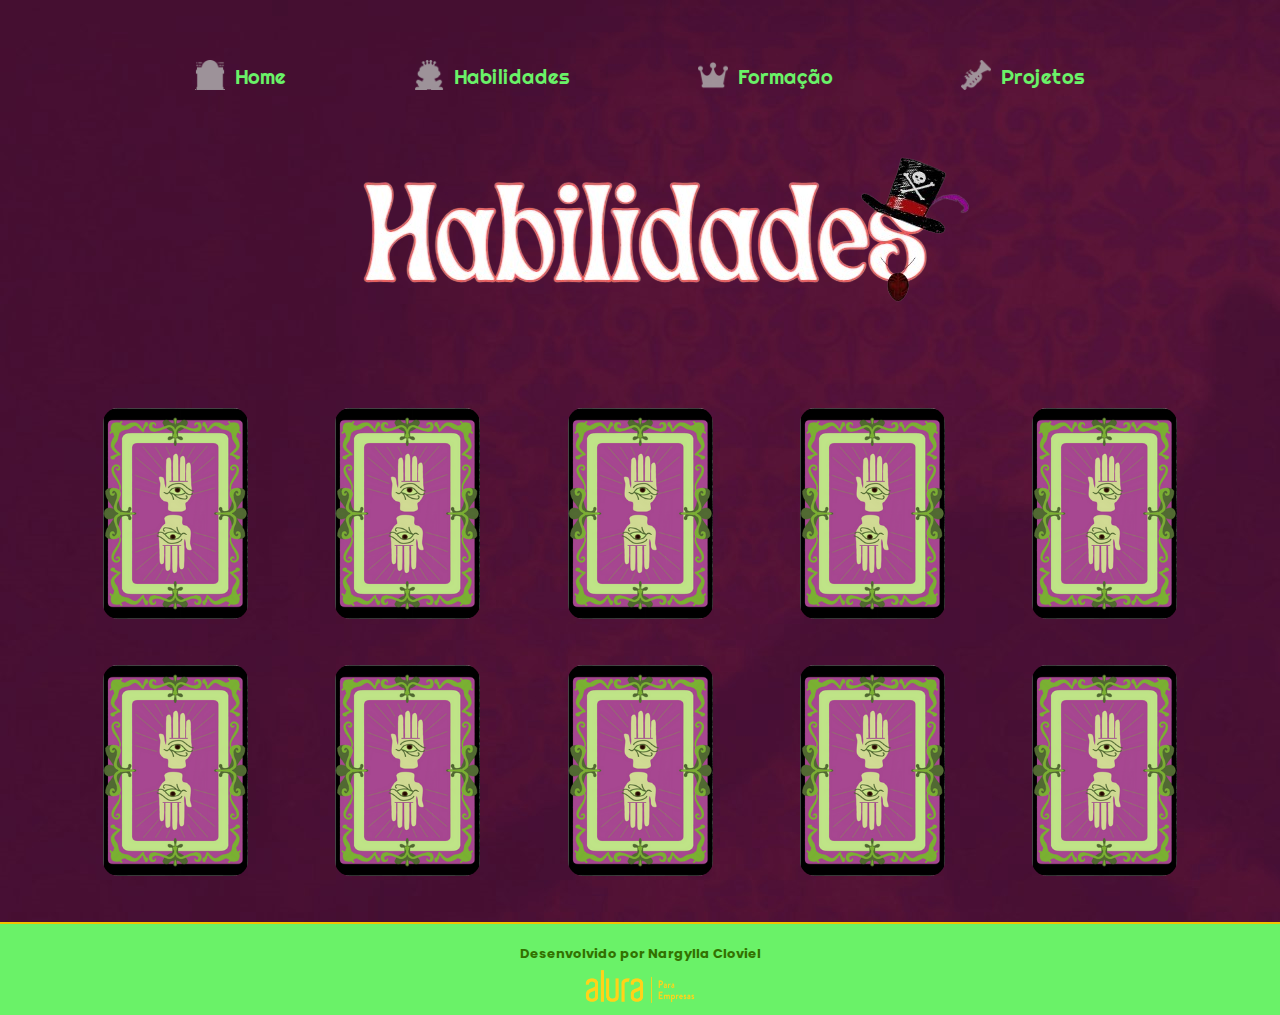
==== habilidades.html @ c48d7365 "arquivos" ====
<!DOCTYPE html>
<html lang="pt-br">

<head>
    <meta charset="UTF-8">
    <meta name="viewport" content="width=device-width, initial-scale=1.0">
    <title>Portfolio Nargylla</title>
    <link rel="stylesheet" href="style-hab.css">
</head>

<body class="body_habilidades">
    <section class="menu">
        <nav class="menu__links">
            <div class="menu__link">
                <img class="img-icon" src="img/restaurante.png" width="30px" height="30px" alt="icone de restaurante">
                <a class="texto_cabecalho" href="index.html">Home</a>
            </div>
            <div class="menu__link">
                <img class="img-icon" src="img/sapo.png" width="30px" height="30px" alt="icone de sapo príncipe">
                <a class="texto_cabecalho" href="habilidades.html">Habilidades</a>
            </div>
            <div class="menu__link">
                <img class="img-icon" src="img/coroa.png" width="30px" height="30px" alt="icone de coroa">
                <a class="texto_cabecalho" href="#">Formação</a>
            </div>
            <div class="menu__link">
                <img class="img-icon" src="img/trompete.png" width="30px" height="30px" alt="icone de trompete">
                <a class="texto_cabecalho" href="#">Projetos</a>
            </div>
        </nav>
    </section>
    <div class="titulo">
    <img src="img/titulo-habilidades.png">
    </div>
    <section class="habilidades_principal">
        <div class="flip-card-container">

            <div class="flip-card">
                <div class="flip-card-inner">
                    <div class="flip-card-front">
                        <img class="img-carta" src="cartas-dr-facilier/carta-frente.png" alt="Carta do Dr facilier"
                            width:="307px" height="211">
                    </div>
                    <div class="flip-card-back">
                        <img class="img-carta" src="cartas-dr-facilier/carta-html.png" alt="Carta do Dr facilier"
                            width:="307px" height="211">
                    </div>
                </div>
            </div>

            <div class="flip-card">
                <div class="flip-card-inner">
                    <div class="flip-card-front">
                        <img class="img-carta" src="cartas-dr-facilier/carta-frente.png" alt="Carta do Dr facilier"
                            width:="307px" height="211">
                    </div>
                    <div class="flip-card-back">
                        <img class="img-carta" src="cartas-dr-facilier/carta-css.png" alt="Carta do Dr facilier"
                            width:="307px" height="211">
                    </div>
                </div>
            </div>

            <div class="flip-card">
                <div class="flip-card-inner">
                    <div class="flip-card-front">
                        <img class="img-carta" src="cartas-dr-facilier/carta-frente.png" alt="Carta do Dr facilier"
                            width:="307px" height="211">
                    </div>
                    <div class="flip-card-back">
                        <img class="img-carta" src="cartas-dr-facilier/carta-js.png" alt="Carta do Dr facilier"
                            width:="307px" height="211">
                    </div>
                </div>
            </div>

            <div class="flip-card">
                <div class="flip-card-inner">
                    <div class="flip-card-front">
                        <img class="img-carta" src="cartas-dr-facilier/carta-frente.png" alt="Carta do Dr facilier"
                            width:="307px" height="211">
                    </div>
                    <div class="flip-card-back">
                        <img class="img-carta" src="cartas-dr-facilier/carta-python.png" alt="Carta do Dr facilier"
                            width:="307px" height="211">
                    </div>
                </div>
            </div>

            <div class="flip-card">
                <div class="flip-card-inner">
                    <div class="flip-card-front">
                        <img class="img-carta" src="cartas-dr-facilier/carta-frente.png" alt="Carta do Dr facilier"
                            width:="307px" height="211">
                    </div>
                    <div class="flip-card-back">
                        <img class="img-carta" src="cartas-dr-facilier/carta-pandas.png" alt="Carta do Dr facilier"
                            width:="307px" height="211">
                    </div>
                </div>
            </div>

            <div class="flip-card">
                <div class="flip-card-inner">
                    <div class="flip-card-front">
                        <img class="img-carta" src="cartas-dr-facilier/carta-frente.png" alt="Carta do Dr facilier"
                            width:="307px" height="211">
                    </div>
                    <div class="flip-card-back">
                        <img class="img-carta" src="cartas-dr-facilier/cartas-numpy.png" alt="Carta do Dr facilier"
                            width:="307px" height="211">
                    </div>
                </div>
            </div>

            <div class="flip-card">
                <div class="flip-card-inner">
                    <div class="flip-card-front">
                        <img class="img-carta" src="cartas-dr-facilier/carta-frente.png" alt="Carta do Dr facilier"
                            width:="307px" height="211">
                    </div>
                    <div class="flip-card-back">
                        <img class="img-carta" src="cartas-dr-facilier/cartas-matplotli.png" alt="Carta do Dr facilier"
                            width:="307px" height="211">
                    </div>
                </div>
            </div>

            <div class="flip-card">
                <div class="flip-card-inner">
                    <div class="flip-card-front">
                        <img class="img-carta" src="cartas-dr-facilier/carta-frente.png" alt="Carta do Dr facilier"
                            width:="307px" height="211">
                    </div>
                    <div class="flip-card-back">
                        <img class="img-carta" src="cartas-dr-facilier/carta-tableau.png" alt="Carta do Dr facilier"
                            width:="307px" height="211">
                    </div>
                </div>
            </div>

            <div class="flip-card">
                <div class="flip-card-inner">
                    <div class="flip-card-front">
                        <img class="img-carta" src="cartas-dr-facilier/carta-frente.png" alt="Carta do Dr facilier"
                            width:="307px" height="211">
                    </div>
                    <div class="flip-card-back">
                        <img class="img-carta" src="cartas-dr-facilier/carta-ingles.png" alt="Carta do Dr facilier"
                            width:="307px" height="211">
                    </div>
                </div>
            </div>

            <div class="flip-card">
                <div class="flip-card-inner">
                    <div class="flip-card-front">
                        <img class="img-carta" src="cartas-dr-facilier/carta-frente.png" alt="Carta do Dr facilier"
                            width:="307px" height="211">
                    </div>
                    <div class="flip-card-back">
                        <img class="img-carta" src="cartas-dr-facilier/carta-git-guthub.png" alt="Carta do Dr facilier"
                            width:="307px" height="211">
                    </div>
                </div>
            </div>

        </div>
    </section>
    <footer>
        <h4>Desenvolvido por Nargylla Cloviel</h4>
        <img src="img/logo-alura.png" width="110px" height="46px">
    </footer>
</body>
---- style-hab.css ----
@import url('https://fonts.googleapis.com/css2?family=Borel&family=Righteous&family=Wix+Madefor+Text:ital,wght@0,400..800;1,400..800&display=swap');
@import url('https://fonts.googleapis.com/css2?family=Borel&family=Poppins:ital,wght@0,100;0,200;0,300;0,400;0,500;0,600;0,700;0,800;0,900;1,100;1,200;1,300;1,400;1,500;1,600;1,700;1,800;1,900&family=Righteous&family=Wix+Madefor+Text:ital,wght@0,400..800;1,400..800&display=swap');
@import url('https://fonts.googleapis.com/css2?family=Macondo+Swash+Caps&display=swap');
@font-face {
    font-family: Princesa e o sapo;
    src: url("PrincesS AND THE FROG.ttf") format('truetype');
}

:root{
    --cor-de-fundo: #afe1ae;
    --cor-de-texto: #875211;
    --cor-cinza: #3a3736;
    --cor-footer: #6AF268;

    --fonte-cabecalho: 'Righteous', sans-serif;
    --fonte-principal: 'Poppins', sans-serif;
    --fonte-titulo: 'Macondo Swash Caps', cursive;
}
* {
    margin: 0;
    padding: 0;
    box-sizing: border-box;
}

.body_habilidades{
    background-image: url("img/background-dr-facilier.jpg");
    
}

.menu, .habilidades_principal {
    margin: 60px 84px 0px;
}

.menu__links{
    display: flex;
    flex-direction: row;
    gap: 128px;
    justify-content: center;
}

.menu__link {
    display: flex;
    flex-direction: row;
    gap: 10px;
    align-items: flex-end;
}

.texto_cabecalho {
    font-family: var(--fonte-cabecalho);
    font-size: 1.25rem;
    color: var(--cor-footer);
    text-decoration: none;
}

.img-icon{
    filter: contrast(0) brightness(1.4) opacity(0.8);
}


.titulo{
    display: flex;
    flex-direction: column;
    align-items: center;
}

.flip-card-container{
    display: flex;
    flex-wrap: wrap;
    gap: 50px;
  }

.flip-card {
    background-color: transparent;
    width: 160px;
    height: 207px;
    perspective: 1000px;
    flex-grow: 1;
  }

.img-carta{
    border-radius: 15px;
}
  

.flip-card-inner {
    position: relative;
    width: 100%;
    height: 100%;
    text-align: center;
    transition: transform 1.0s;
    transform-style: preserve-3d;
  }
  

.flip-card:hover .flip-card-inner {
    transform: rotateY(-180deg);
  }
  
.flip-card-front, .flip-card-back {
    position: absolute;
    width: 100%;
    height: 100%;
    -webkit-backface-visibility: hidden; 
    backface-visibility: hidden;
  }
  

.flip-card-back {
    transform: rotateY(180deg);
  }
  

footer{
    display: flex;
    flex-direction: column;
    align-items: center;
    padding: 20px 0px 5px;
    margin-top: 50px;
    background-color: var(--cor-footer);
    font-family: var(--fonte-principal);
    font-size: 13px;
    color: #327100;
    border-top: 2px solid #F3C400;
}
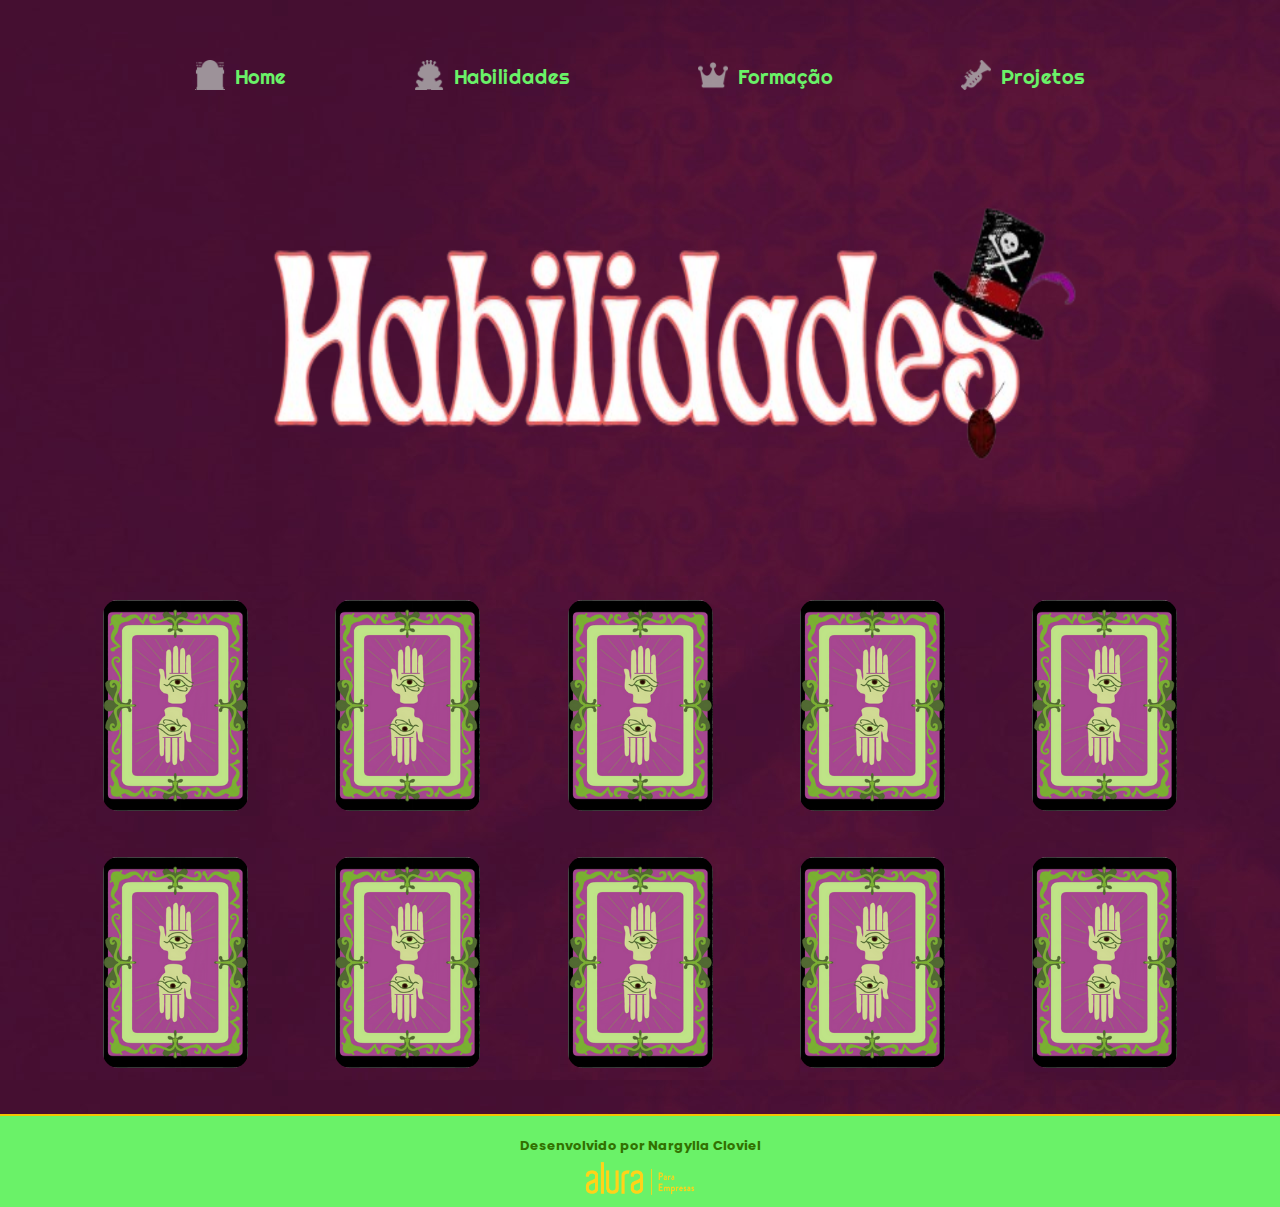
==== commit da542f89: "Add files via upload" ====
--- a/habilidades.html
+++ b/habilidades.html
@@ -1,174 +1,174 @@
-<!DOCTYPE html>
-<html lang="pt-br">
-
-<head>
-    <meta charset="UTF-8">
-    <meta name="viewport" content="width=device-width, initial-scale=1.0">
-    <title>Portfolio Nargylla</title>
-    <link rel="stylesheet" href="style-hab.css">
-</head>
-
-<body class="body_habilidades">
-    <section class="menu">
-        <nav class="menu__links">
-            <div class="menu__link">
-                <img class="img-icon" src="img/restaurante.png" width="30px" height="30px" alt="icone de restaurante">
-                <a class="texto_cabecalho" href="index.html">Home</a>
-            </div>
-            <div class="menu__link">
-                <img class="img-icon" src="img/sapo.png" width="30px" height="30px" alt="icone de sapo príncipe">
-                <a class="texto_cabecalho" href="habilidades.html">Habilidades</a>
-            </div>
-            <div class="menu__link">
-                <img class="img-icon" src="img/coroa.png" width="30px" height="30px" alt="icone de coroa">
-                <a class="texto_cabecalho" href="#">Formação</a>
-            </div>
-            <div class="menu__link">
-                <img class="img-icon" src="img/trompete.png" width="30px" height="30px" alt="icone de trompete">
-                <a class="texto_cabecalho" href="#">Projetos</a>
-            </div>
-        </nav>
-    </section>
-    <div class="titulo">
-    <img src="img/titulo-habilidades.png">
-    </div>
-    <section class="habilidades_principal">
-        <div class="flip-card-container">
-
-            <div class="flip-card">
-                <div class="flip-card-inner">
-                    <div class="flip-card-front">
-                        <img class="img-carta" src="cartas-dr-facilier/carta-frente.png" alt="Carta do Dr facilier"
-                            width:="307px" height="211">
-                    </div>
-                    <div class="flip-card-back">
-                        <img class="img-carta" src="cartas-dr-facilier/carta-html.png" alt="Carta do Dr facilier"
-                            width:="307px" height="211">
-                    </div>
-                </div>
-            </div>
-
-            <div class="flip-card">
-                <div class="flip-card-inner">
-                    <div class="flip-card-front">
-                        <img class="img-carta" src="cartas-dr-facilier/carta-frente.png" alt="Carta do Dr facilier"
-                            width:="307px" height="211">
-                    </div>
-                    <div class="flip-card-back">
-                        <img class="img-carta" src="cartas-dr-facilier/carta-css.png" alt="Carta do Dr facilier"
-                            width:="307px" height="211">
-                    </div>
-                </div>
-            </div>
-
-            <div class="flip-card">
-                <div class="flip-card-inner">
-                    <div class="flip-card-front">
-                        <img class="img-carta" src="cartas-dr-facilier/carta-frente.png" alt="Carta do Dr facilier"
-                            width:="307px" height="211">
-                    </div>
-                    <div class="flip-card-back">
-                        <img class="img-carta" src="cartas-dr-facilier/carta-js.png" alt="Carta do Dr facilier"
-                            width:="307px" height="211">
-                    </div>
-                </div>
-            </div>
-
-            <div class="flip-card">
-                <div class="flip-card-inner">
-                    <div class="flip-card-front">
-                        <img class="img-carta" src="cartas-dr-facilier/carta-frente.png" alt="Carta do Dr facilier"
-                            width:="307px" height="211">
-                    </div>
-                    <div class="flip-card-back">
-                        <img class="img-carta" src="cartas-dr-facilier/carta-python.png" alt="Carta do Dr facilier"
-                            width:="307px" height="211">
-                    </div>
-                </div>
-            </div>
-
-            <div class="flip-card">
-                <div class="flip-card-inner">
-                    <div class="flip-card-front">
-                        <img class="img-carta" src="cartas-dr-facilier/carta-frente.png" alt="Carta do Dr facilier"
-                            width:="307px" height="211">
-                    </div>
-                    <div class="flip-card-back">
-                        <img class="img-carta" src="cartas-dr-facilier/carta-pandas.png" alt="Carta do Dr facilier"
-                            width:="307px" height="211">
-                    </div>
-                </div>
-            </div>
-
-            <div class="flip-card">
-                <div class="flip-card-inner">
-                    <div class="flip-card-front">
-                        <img class="img-carta" src="cartas-dr-facilier/carta-frente.png" alt="Carta do Dr facilier"
-                            width:="307px" height="211">
-                    </div>
-                    <div class="flip-card-back">
-                        <img class="img-carta" src="cartas-dr-facilier/cartas-numpy.png" alt="Carta do Dr facilier"
-                            width:="307px" height="211">
-                    </div>
-                </div>
-            </div>
-
-            <div class="flip-card">
-                <div class="flip-card-inner">
-                    <div class="flip-card-front">
-                        <img class="img-carta" src="cartas-dr-facilier/carta-frente.png" alt="Carta do Dr facilier"
-                            width:="307px" height="211">
-                    </div>
-                    <div class="flip-card-back">
-                        <img class="img-carta" src="cartas-dr-facilier/cartas-matplotli.png" alt="Carta do Dr facilier"
-                            width:="307px" height="211">
-                    </div>
-                </div>
-            </div>
-
-            <div class="flip-card">
-                <div class="flip-card-inner">
-                    <div class="flip-card-front">
-                        <img class="img-carta" src="cartas-dr-facilier/carta-frente.png" alt="Carta do Dr facilier"
-                            width:="307px" height="211">
-                    </div>
-                    <div class="flip-card-back">
-                        <img class="img-carta" src="cartas-dr-facilier/carta-tableau.png" alt="Carta do Dr facilier"
-                            width:="307px" height="211">
-                    </div>
-                </div>
-            </div>
-
-            <div class="flip-card">
-                <div class="flip-card-inner">
-                    <div class="flip-card-front">
-                        <img class="img-carta" src="cartas-dr-facilier/carta-frente.png" alt="Carta do Dr facilier"
-                            width:="307px" height="211">
-                    </div>
-                    <div class="flip-card-back">
-                        <img class="img-carta" src="cartas-dr-facilier/carta-ingles.png" alt="Carta do Dr facilier"
-                            width:="307px" height="211">
-                    </div>
-                </div>
-            </div>
-
-            <div class="flip-card">
-                <div class="flip-card-inner">
-                    <div class="flip-card-front">
-                        <img class="img-carta" src="cartas-dr-facilier/carta-frente.png" alt="Carta do Dr facilier"
-                            width:="307px" height="211">
-                    </div>
-                    <div class="flip-card-back">
-                        <img class="img-carta" src="cartas-dr-facilier/carta-git-guthub.png" alt="Carta do Dr facilier"
-                            width:="307px" height="211">
-                    </div>
-                </div>
-            </div>
-
-        </div>
-    </section>
-    <footer>
-        <h4>Desenvolvido por Nargylla Cloviel</h4>
-        <img src="img/logo-alura.png" width="110px" height="46px">
-    </footer>
+<!DOCTYPE html>
+<html lang="pt-br">
+
+<head>
+    <meta charset="UTF-8">
+    <meta name="viewport" content="width=device-width, initial-scale=1.0">
+    <title>Portfolio Nargylla</title>
+    <link rel="stylesheet" href="style-hab.css">
+</head>
+
+<body class="body_habilidades">
+    <section class="menu">
+        <nav class="menu__links">
+            <div class="menu__link">
+                <img class="img-icon" src="img/restaurante.png" width="30px" height="30px" alt="icone de restaurante">
+                <a class="texto_cabecalho" href="index.html">Home</a>
+            </div>
+            <div class="menu__link">
+                <img class="img-icon" src="img/sapo.png" width="30px" height="30px" alt="icone de sapo príncipe">
+                <a class="texto_cabecalho" href="habilidades.html">Habilidades</a>
+            </div>
+            <div class="menu__link">
+                <img class="img-icon" src="img/coroa.png" width="30px" height="30px" alt="icone de coroa">
+                <a class="texto_cabecalho" href="formacao.html">Formação</a>
+            </div>
+            <div class="menu__link">
+                <img class="img-icon" src="img/trompete.png" width="30px" height="30px" alt="icone de trompete">
+                <a class="texto_cabecalho" href="#">Projetos</a>
+            </div>
+        </nav>
+    </section>
+    <div class="titulo">
+    <img class= "imagemTitulo"src="img/titulo-habilidades.png">
+    </div>
+    <section class="habilidades_principal">
+        <div class="flip-card-container">
+
+            <div class="flip-card">
+                <div class="flip-card-inner">
+                    <div class="flip-card-front">
+                        <img class="img-carta" src="cartas-dr-facilier/carta-frente.png" alt="Carta do Dr facilier"
+                            width:="307px" height="211">
+                    </div>
+                    <div class="flip-card-back">
+                        <img class="img-carta" src="cartas-dr-facilier/carta-html.png" alt="Carta do Dr facilier"
+                            width:="307px" height="211">
+                    </div>
+                </div>
+            </div>
+
+            <div class="flip-card">
+                <div class="flip-card-inner">
+                    <div class="flip-card-front">
+                        <img class="img-carta" src="cartas-dr-facilier/carta-frente.png" alt="Carta do Dr facilier"
+                            width:="307px" height="211">
+                    </div>
+                    <div class="flip-card-back">
+                        <img class="img-carta" src="cartas-dr-facilier/carta-css.png" alt="Carta do Dr facilier"
+                            width:="307px" height="211">
+                    </div>
+                </div>
+            </div>
+
+            <div class="flip-card">
+                <div class="flip-card-inner">
+                    <div class="flip-card-front">
+                        <img class="img-carta" src="cartas-dr-facilier/carta-frente.png" alt="Carta do Dr facilier"
+                            width:="307px" height="211">
+                    </div>
+                    <div class="flip-card-back">
+                        <img class="img-carta" src="cartas-dr-facilier/carta-js.png" alt="Carta do Dr facilier"
+                            width:="307px" height="211">
+                    </div>
+                </div>
+            </div>
+
+            <div class="flip-card">
+                <div class="flip-card-inner">
+                    <div class="flip-card-front">
+                        <img class="img-carta" src="cartas-dr-facilier/carta-frente.png" alt="Carta do Dr facilier"
+                            width:="307px" height="211">
+                    </div>
+                    <div class="flip-card-back">
+                        <img class="img-carta" src="cartas-dr-facilier/carta-python.png" alt="Carta do Dr facilier"
+                            width:="307px" height="211">
+                    </div>
+                </div>
+            </div>
+
+            <div class="flip-card">
+                <div class="flip-card-inner">
+                    <div class="flip-card-front">
+                        <img class="img-carta" src="cartas-dr-facilier/carta-frente.png" alt="Carta do Dr facilier"
+                            width:="307px" height="211">
+                    </div>
+                    <div class="flip-card-back">
+                        <img class="img-carta" src="cartas-dr-facilier/carta-pandas.png" alt="Carta do Dr facilier"
+                            width:="307px" height="211">
+                    </div>
+                </div>
+            </div>
+
+            <div class="flip-card">
+                <div class="flip-card-inner">
+                    <div class="flip-card-front">
+                        <img class="img-carta" src="cartas-dr-facilier/carta-frente.png" alt="Carta do Dr facilier"
+                            width:="307px" height="211">
+                    </div>
+                    <div class="flip-card-back">
+                        <img class="img-carta" src="cartas-dr-facilier/cartas-numpy.png" alt="Carta do Dr facilier"
+                            width:="307px" height="211">
+                    </div>
+                </div>
+            </div>
+
+            <div class="flip-card">
+                <div class="flip-card-inner">
+                    <div class="flip-card-front">
+                        <img class="img-carta" src="cartas-dr-facilier/carta-frente.png" alt="Carta do Dr facilier"
+                            width:="307px" height="211">
+                    </div>
+                    <div class="flip-card-back">
+                        <img class="img-carta" src="cartas-dr-facilier/cartas-matplotli.png" alt="Carta do Dr facilier"
+                            width:="307px" height="211">
+                    </div>
+                </div>
+            </div>
+
+            <div class="flip-card">
+                <div class="flip-card-inner">
+                    <div class="flip-card-front">
+                        <img class="img-carta" src="cartas-dr-facilier/carta-frente.png" alt="Carta do Dr facilier"
+                            width:="307px" height="211">
+                    </div>
+                    <div class="flip-card-back">
+                        <img class="img-carta" src="cartas-dr-facilier/carta-tableau.png" alt="Carta do Dr facilier"
+                            width:="307px" height="211">
+                    </div>
+                </div>
+            </div>
+
+            <div class="flip-card">
+                <div class="flip-card-inner">
+                    <div class="flip-card-front">
+                        <img class="img-carta" src="cartas-dr-facilier/carta-frente.png" alt="Carta do Dr facilier"
+                            width:="307px" height="211">
+                    </div>
+                    <div class="flip-card-back">
+                        <img class="img-carta" src="cartas-dr-facilier/carta-ingles.png" alt="Carta do Dr facilier"
+                            width:="307px" height="211">
+                    </div>
+                </div>
+            </div>
+
+            <div class="flip-card">
+                <div class="flip-card-inner">
+                    <div class="flip-card-front">
+                        <img class="img-carta" src="cartas-dr-facilier/carta-frente.png" alt="Carta do Dr facilier"
+                            width:="307px" height="211">
+                    </div>
+                    <div class="flip-card-back">
+                        <img class="img-carta" src="cartas-dr-facilier/carta-git-guthub.png" alt="Carta do Dr facilier"
+                            width:="307px" height="211">
+                    </div>
+                </div>
+            </div>
+
+        </div>
+    </section>
+    <footer>
+        <h4>Desenvolvido por Nargylla Cloviel</h4>
+        <img src="img/logo-alura.png" width="110px" height="46px">
+    </footer>
 </body>--- a/style-hab.css
+++ b/style-hab.css
@@ -1,124 +1,124 @@
-@import url('https://fonts.googleapis.com/css2?family=Borel&family=Righteous&family=Wix+Madefor+Text:ital,wght@0,400..800;1,400..800&display=swap');
-@import url('https://fonts.googleapis.com/css2?family=Borel&family=Poppins:ital,wght@0,100;0,200;0,300;0,400;0,500;0,600;0,700;0,800;0,900;1,100;1,200;1,300;1,400;1,500;1,600;1,700;1,800;1,900&family=Righteous&family=Wix+Madefor+Text:ital,wght@0,400..800;1,400..800&display=swap');
-@import url('https://fonts.googleapis.com/css2?family=Macondo+Swash+Caps&display=swap');
-@font-face {
-    font-family: Princesa e o sapo;
-    src: url("PrincesS AND THE FROG.ttf") format('truetype');
-}
-
-:root{
-    --cor-de-fundo: #afe1ae;
-    --cor-de-texto: #875211;
-    --cor-cinza: #3a3736;
-    --cor-footer: #6AF268;
-
-    --fonte-cabecalho: 'Righteous', sans-serif;
-    --fonte-principal: 'Poppins', sans-serif;
-    --fonte-titulo: 'Macondo Swash Caps', cursive;
-}
-* {
-    margin: 0;
-    padding: 0;
-    box-sizing: border-box;
-}
-
-.body_habilidades{
-    background-image: url("img/background-dr-facilier.jpg");
-    
-}
-
-.menu, .habilidades_principal {
-    margin: 60px 84px 0px;
-}
-
-.menu__links{
-    display: flex;
-    flex-direction: row;
-    gap: 128px;
-    justify-content: center;
-}
-
-.menu__link {
-    display: flex;
-    flex-direction: row;
-    gap: 10px;
-    align-items: flex-end;
-}
-
-.texto_cabecalho {
-    font-family: var(--fonte-cabecalho);
-    font-size: 1.25rem;
-    color: var(--cor-footer);
-    text-decoration: none;
-}
-
-.img-icon{
-    filter: contrast(0) brightness(1.4) opacity(0.8);
-}
-
-
-.titulo{
-    display: flex;
-    flex-direction: column;
-    align-items: center;
-}
-
-.flip-card-container{
-    display: flex;
-    flex-wrap: wrap;
-    gap: 50px;
-  }
-
-.flip-card {
-    background-color: transparent;
-    width: 160px;
-    height: 207px;
-    perspective: 1000px;
-    flex-grow: 1;
-  }
-
-.img-carta{
-    border-radius: 15px;
-}
-  
-
-.flip-card-inner {
-    position: relative;
-    width: 100%;
-    height: 100%;
-    text-align: center;
-    transition: transform 1.0s;
-    transform-style: preserve-3d;
-  }
-  
-
-.flip-card:hover .flip-card-inner {
-    transform: rotateY(-180deg);
-  }
-  
-.flip-card-front, .flip-card-back {
-    position: absolute;
-    width: 100%;
-    height: 100%;
-    -webkit-backface-visibility: hidden; 
-    backface-visibility: hidden;
-  }
-  
-
-.flip-card-back {
-    transform: rotateY(180deg);
-  }
-  
-
-footer{
-    display: flex;
-    flex-direction: column;
-    align-items: center;
-    padding: 20px 0px 5px;
-    margin-top: 50px;
-    background-color: var(--cor-footer);
-    font-family: var(--fonte-principal);
-    font-size: 13px;
-    color: #327100;
-    border-top: 2px solid #F3C400;
+@import url('https://fonts.googleapis.com/css2?family=Borel&family=Righteous&family=Wix+Madefor+Text:ital,wght@0,400..800;1,400..800&display=swap');
+@import url('https://fonts.googleapis.com/css2?family=Borel&family=Poppins:ital,wght@0,100;0,200;0,300;0,400;0,500;0,600;0,700;0,800;0,900;1,100;1,200;1,300;1,400;1,500;1,600;1,700;1,800;1,900&family=Righteous&family=Wix+Madefor+Text:ital,wght@0,400..800;1,400..800&display=swap');
+@import url('https://fonts.googleapis.com/css2?family=Macondo+Swash+Caps&display=swap');
+
+:root{
+    --cor-de-fundo: #afe1ae;
+    --cor-de-texto: #875211;
+    --cor-cinza: #3a3736;
+    --cor-footer: #6AF268;
+
+    --fonte-cabecalho: 'Righteous', sans-serif;
+    --fonte-principal: 'Poppins', sans-serif;
+    --fonte-titulo: 'Macondo Swash Caps', cursive;
+}
+* {
+    margin: 0;
+    padding: 0;
+    box-sizing: border-box;
+}
+
+.body_habilidades{
+    background-image: url("img/background-dr-facilier.jpg");
+    
+}
+
+.menu, .habilidades_principal {
+    margin: 60px 84px 0px;
+}
+
+.menu__links{
+    display: flex;
+    flex-direction: row;
+    gap: 128px;
+    justify-content: center;
+}
+
+.menu__link {
+    display: flex;
+    flex-direction: row;
+    gap: 10px;
+    align-items: flex-end;
+}
+
+.texto_cabecalho {
+    font-family: var(--fonte-cabecalho);
+    font-size: 1.25rem;
+    color: var(--cor-footer);
+    text-decoration: none;
+}
+
+.img-icon{
+    filter: contrast(0) brightness(1.4) opacity(0.8);
+}
+
+
+.titulo{
+    display: flex;
+    flex-direction: column;
+    align-items: center;
+}
+
+.imagemTitulo{
+    width: 100vh;
+    height: 50vh;
+}
+.flip-card-container{
+    display: flex;
+    flex-wrap: wrap;
+    gap: 50px;
+  }
+
+.flip-card {
+    background-color: transparent;
+    width: 160px;
+    height: 207px;
+    perspective: 1000px;
+    flex-grow: 1;
+  }
+
+.img-carta{
+    border-radius: 15px;
+}
+  
+
+.flip-card-inner {
+    position: relative;
+    width: 100%;
+    height: 100%;
+    text-align: center;
+    transition: transform 1.0s;
+    transform-style: preserve-3d;
+  }
+  
+
+.flip-card:hover .flip-card-inner {
+    transform: rotateY(-180deg);
+  }
+  
+.flip-card-front, .flip-card-back {
+    position: absolute;
+    width: 100%;
+    height: 100%;
+    -webkit-backface-visibility: hidden; 
+    backface-visibility: hidden;
+  }
+  
+
+.flip-card-back {
+    transform: rotateY(180deg);
+  }
+  
+
+footer{
+    display: flex;
+    flex-direction: column;
+    align-items: center;
+    padding: 20px 0px 5px;
+    margin-top: 50px;
+    background-color: var(--cor-footer);
+    font-family: var(--fonte-principal);
+    font-size: 13px;
+    color: #327100;
+    border-top: 2px solid #F3C400;
 }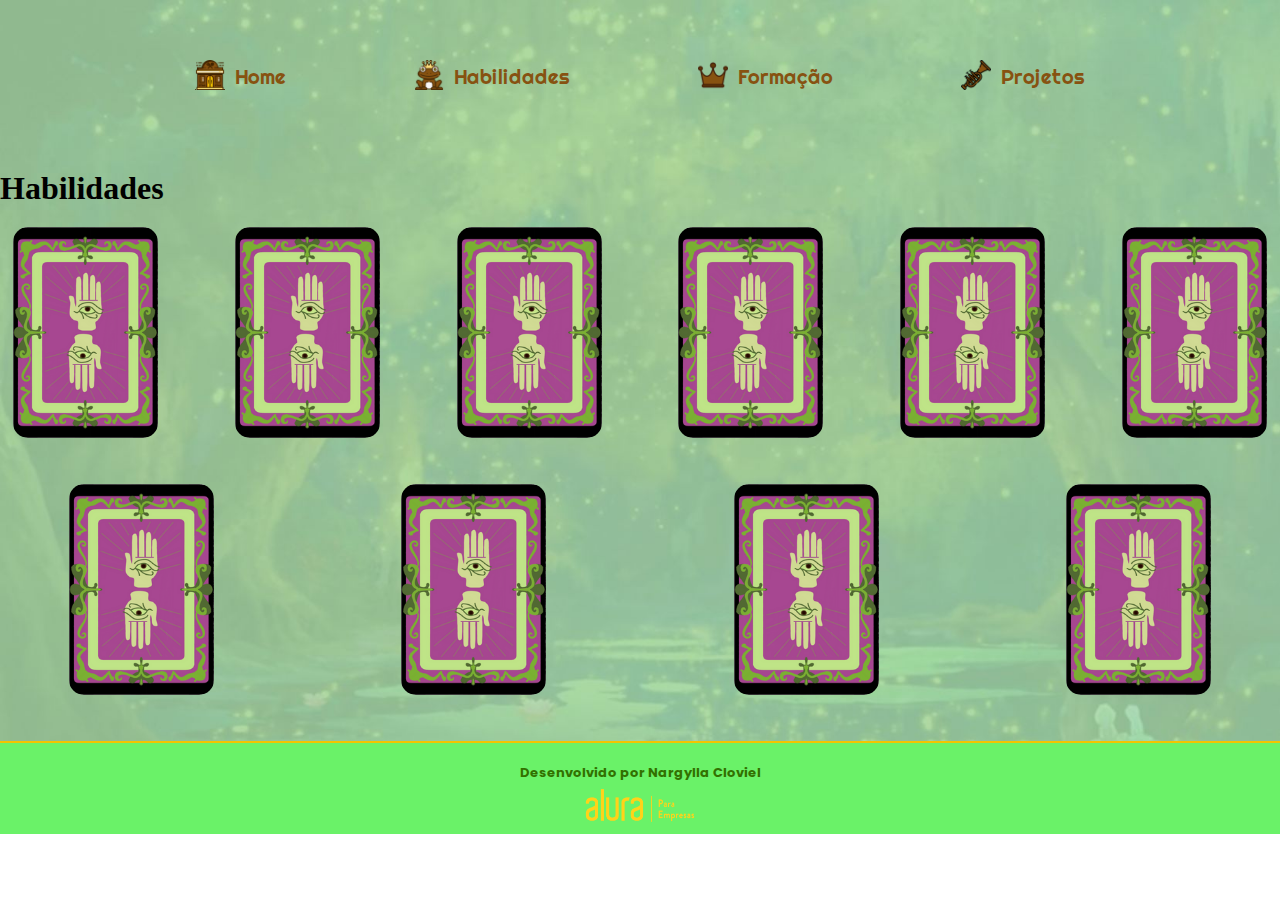
==== commit 1a38caea: "Add files via upload" ====
--- a/habilidades.html
+++ b/habilidades.html
@@ -29,8 +29,8 @@
             </div>
         </nav>
     </section>
-    <div class="titulo">
-    <img class= "imagemTitulo"src="img/titulo-habilidades.png">
+    <div>
+        <h1 class="titulo">Habilidades</h1>
     </div>
     <section class="habilidades_principal">
         <div class="flip-card-container">
--- a/style-hab.css
+++ b/style-hab.css
@@ -1,6 +1,9 @@
 @import url('https://fonts.googleapis.com/css2?family=Borel&family=Righteous&family=Wix+Madefor+Text:ital,wght@0,400..800;1,400..800&display=swap');
 @import url('https://fonts.googleapis.com/css2?family=Borel&family=Poppins:ital,wght@0,100;0,200;0,300;0,400;0,500;0,600;0,700;0,800;0,900;1,100;1,200;1,300;1,400;1,500;1,600;1,700;1,800;1,900&family=Righteous&family=Wix+Madefor+Text:ital,wght@0,400..800;1,400..800&display=swap');
-@import url('https://fonts.googleapis.com/css2?family=Macondo+Swash+Caps&display=swap');
+@font-face {
+    font-family: Princesa e o sapo;
+    src: url("PrincesS AND THE FROG.ttf") format('truetype');
+}
 
 :root{
     --cor-de-fundo: #afe1ae;
@@ -10,7 +13,7 @@
 
     --fonte-cabecalho: 'Righteous', sans-serif;
     --fonte-principal: 'Poppins', sans-serif;
-    --fonte-titulo: 'Macondo Swash Caps', cursive;
+    --fonte-titulo: "Princesa e o sapo"
 }
 * {
     margin: 0;
@@ -18,13 +21,13 @@
     box-sizing: border-box;
 }
 
-.body_habilidades{
-    background-image: url("img/background-dr-facilier.jpg");
-    
+body{
+    background-image: url('img/background-princesa-sapo.jpg'); 
+    background-repeat: no-repeat;
+    background-size: cover;
 }
-
-.menu, .habilidades_principal {
-    margin: 60px 84px 0px;
+.menu, .principal {
+    padding: 60px 84px 0px;
 }
 
 .menu__links{
@@ -32,6 +35,11 @@
     flex-direction: row;
     gap: 128px;
     justify-content: center;
+}
+
+.menu__link__img{
+    width:30px;
+    height: 30px;
 }
 
 .menu__link {
@@ -44,25 +52,14 @@
 .texto_cabecalho {
     font-family: var(--fonte-cabecalho);
     font-size: 1.25rem;
-    color: var(--cor-footer);
+    color: #875211;
     text-decoration: none;
 }
 
-.img-icon{
-    filter: contrast(0) brightness(1.4) opacity(0.8);
+.titulo{
+    margin: 80px 0 20px;
 }
 
-
-.titulo{
-    display: flex;
-    flex-direction: column;
-    align-items: center;
-}
-
-.imagemTitulo{
-    width: 100vh;
-    height: 50vh;
-}
 .flip-card-container{
     display: flex;
     flex-wrap: wrap;
